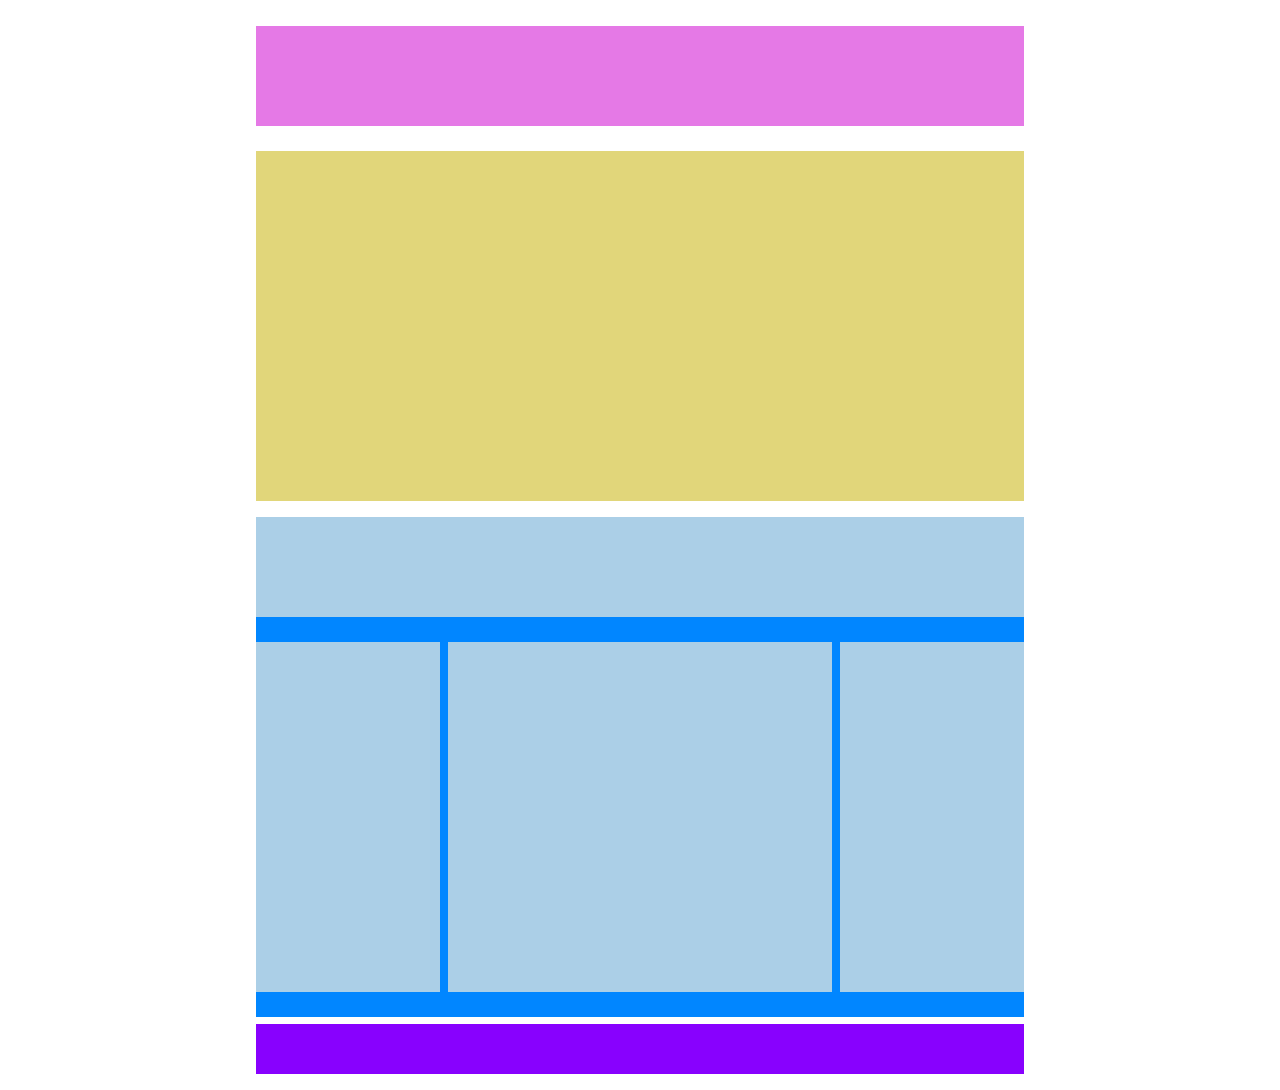
==== bonus/index.html @ 8ae18037 "creazione della cartella bonus e inizio" ====
<!DOCTYPE html>
<html lang="it" dir="ltr">
  <head>
    <meta charset="utf-8">
    <title>Wordpress</title>
    <link rel="stylesheet" href="./assets/css/master.css">
  </head>
  <body>
    <!-- INIZIO PAGINA WP -->
    <header>

      <div class="row">
        <div class="col-1 bg-pink">
        </div>
      </div>

    </header>
    <!-- PRIMA FACCIATA MAIN -->
    <main>

      <div class="row">
        <div class="col-2 bg-yellow">
        </div>
      </div>
      <!-- FINE PRIMA FACCIATA MAIN -->

      <!-- SECONDA FACCIATA MAIN -->

      <div class="row">
        <div class="col-3 bg-blue">
          <div class="col-4 bg-light">

          </div>
          <div class="col-5-6 bg-light">

          </div>

          <div class="col-7 bg-light">

          </div>
          <div class="col-5-6 bg-light">

          </div>

        </div>

      </div>

      <!-- FINE SECONDA FACCIATA MAIN -->
    </main>
      <!-- INIZIO PAGINA FOOTER -->
    <footer>
      <div class="row">
        <div class="col-8 bg-purple">
        </div>
      </div>
      <!-- FINE PAGINA FOOTER -->
    </footer>
  </body>
</html>
---- bonus/assets/css/master.css ----
/* UTILITY DI PAGINA-INIZIO */

*{
  padding: 0;
  margin: 0;
  box-sizing: border-box;
}

[class^="col-"]{
  float: left;
}

/* UTILITI DI PAGINA-FINE */

/* RIGHE-INIZIO */
.row{
  margin: 2% 20%;
  height: 100px;
}

.row:after{
  content: "";
  clear: both;
  display: table;
}

/* RIGHE-FINE */

/* COLONNE-INIZIO */

.col-1{
  height: 100px;
  width: 100%;
}

.col-2{
  width: 100%;
  height: 350px;
}

.col-3{
  width: 100%;
  height: 500px;
  margin-top: 2%;
}

.col-4{
  width: 100%;
  height: 100px;
}

.col-5-6{
  width: 24%;
  height: 350px;
  margin-top: 25px;
}

.col-7{
  width: 50%;
  height: 350px;
  margin-top: 25px;
  margin-left: 1%;
  margin-right: 1%;
}

.col-8{
  height: 50px;
  width: 100%;
  margin-top: 1%;
  margin-bottom: 2%;
}

/* COLONNE-FINE */

/* UTILITY COLORI */

.bg-pink{
  background-color: rgb(229, 121, 230);
}

.bg-yellow{
  background-color: rgb(225, 214, 122);
}

.bg-blue{
  background-color: rgb(1, 134, 255);
}

.bg-light{
  background-color: rgb(171, 207, 231);
}

.bg-purple{
  background-color: rgb(136, 1, 254);
}
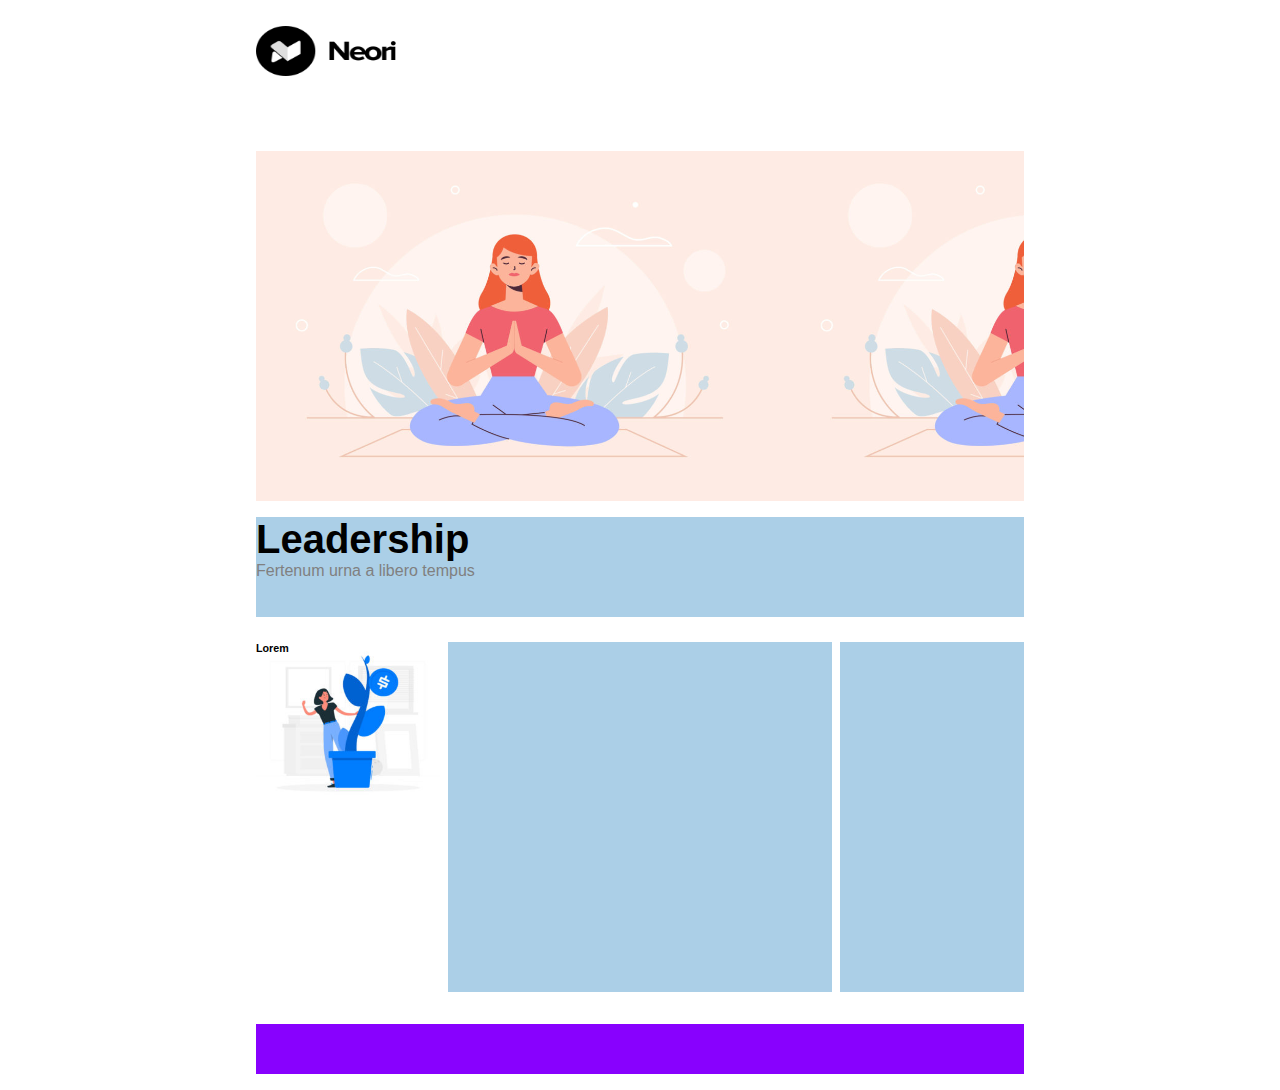
==== commit 2c729ecd: "Lavorazione e prove varie sul bonus" ====
--- a/bonus/index.html
+++ b/bonus/index.html
@@ -10,7 +10,7 @@
     <header>
 
       <div class="row">
-        <div class="col-1 bg-pink">
+        <div class="col-1 logo">
         </div>
       </div>
 
@@ -19,7 +19,7 @@
     <main>
 
       <div class="row">
-        <div class="col-2 bg-yellow">
+        <div class="col-2 cover1">
         </div>
       </div>
       <!-- FINE PRIMA FACCIATA MAIN -->
@@ -29,16 +29,17 @@
       <div class="row">
         <div class="col-3 bg-blue">
           <div class="col-4 bg-light">
-
+            <h1>Leadership</h1>
+            <p>Fertenum urna a libero tempus</p>
           </div>
-          <div class="col-5-6 bg-light">
-
+          <div class="col-5 cover-col-5">
+            <h6>Lorem</h6>
           </div>
 
           <div class="col-7 bg-light">
 
           </div>
-          <div class="col-5-6 bg-light">
+          <div class="col-6 bg-light">
 
           </div>
 
--- a/bonus/assets/css/master.css
+++ b/bonus/assets/css/master.css
@@ -4,6 +4,7 @@
   padding: 0;
   margin: 0;
   box-sizing: border-box;
+  font-family: Helvetica;
 }
 
 [class^="col-"]{
@@ -49,7 +50,13 @@
   height: 100px;
 }
 
-.col-5-6{
+.col-5{
+  width: 24%;
+  height: 350px;
+  margin-top: 25px;
+}
+
+.col-6{
   width: 24%;
   height: 350px;
   margin-top: 25px;
@@ -72,18 +79,42 @@
 
 /* COLONNE-FINE */
 
-/* UTILITY COLORI */
+/* VARIE */
 
-.bg-pink{
-  background-color: rgb(229, 121, 230);
+h1{
+  font-size: 40px;
 }
 
-.bg-yellow{
-  background-color: rgb(225, 214, 122);
+p{
+  color: grey;
 }
 
-.bg-blue{
+
+/* UTILITY BACKGROUND */
+
+.logo{
+  background-image: url(../img/logo.png);
+  background-size: 140px 50px;
+  background-repeat: no-repeat;
+}
+
+.cover1{
+  background-image: url(../img/banner.jpg);
+  background-size: contain;
+
+}
+
+/* .bg-blue{
   background-color: rgb(1, 134, 255);
+} */
+
+
+.cover-col-5{
+  background-image: url(../img/img-1.jpg);
+  background-repeat: no-repeat;
+  background-size: 100% 50%;
+  display: block;
+
 }
 
 .bg-light{
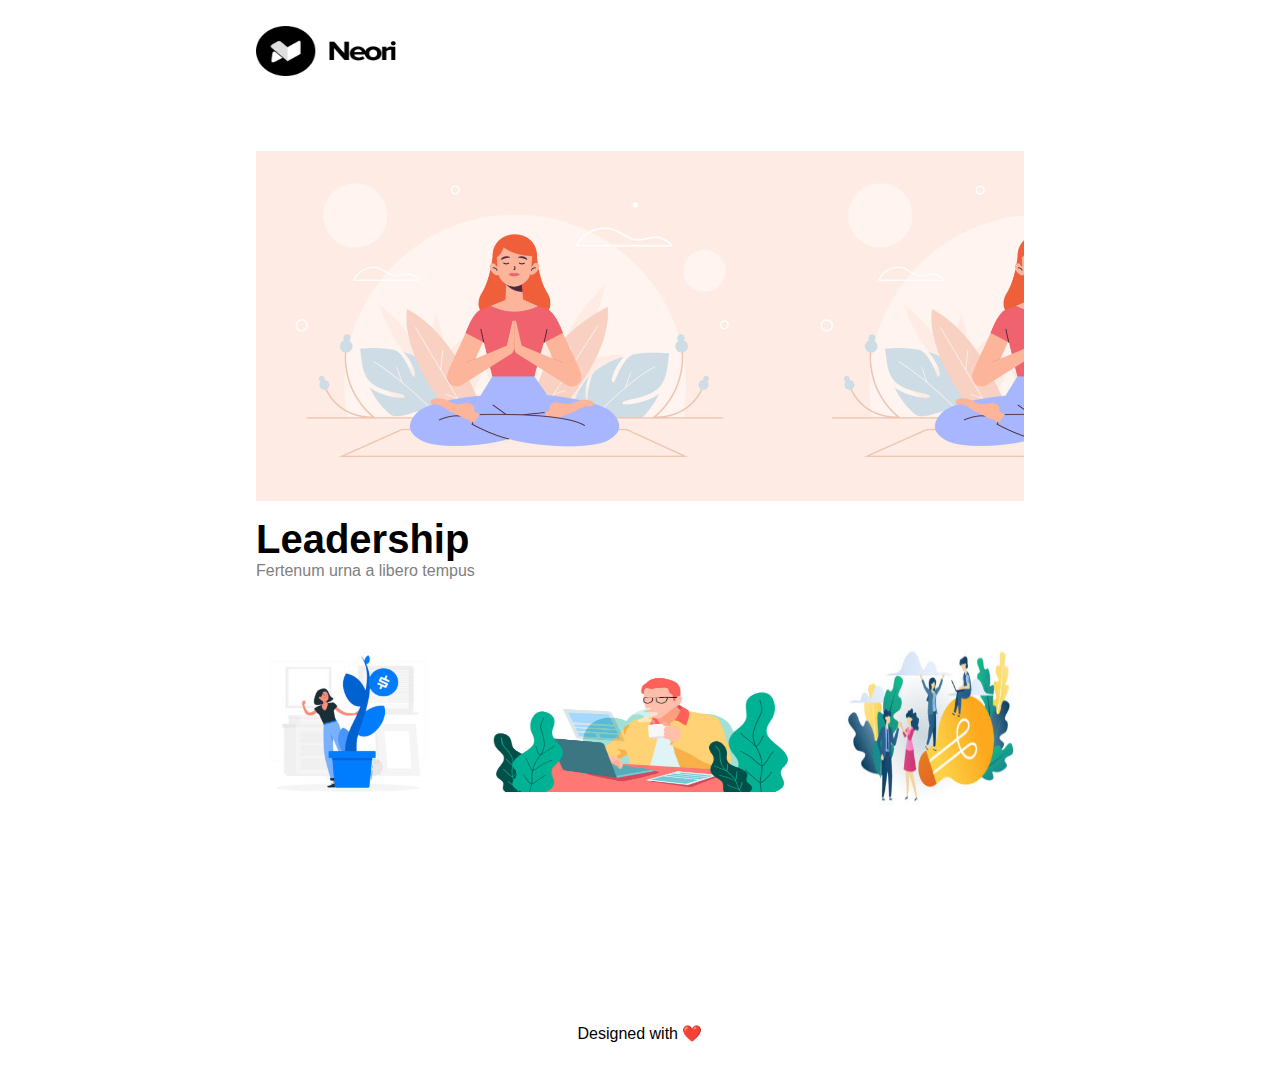
==== commit 89278a03: "parte 2 della lavorazione al bonus" ====
--- a/bonus/index.html
+++ b/bonus/index.html
@@ -33,13 +33,12 @@
             <p>Fertenum urna a libero tempus</p>
           </div>
           <div class="col-5 cover-col-5">
-            <h6>Lorem</h6>
           </div>
 
-          <div class="col-7 bg-light">
+          <div class="col-6 cover-col-6">
 
           </div>
-          <div class="col-6 bg-light">
+          <div class="col-7 cover-col-7">
 
           </div>
 
@@ -53,6 +52,7 @@
     <footer>
       <div class="row">
         <div class="col-8 bg-purple">
+          <span>Designed with ❤️</span>
         </div>
       </div>
       <!-- FINE PAGINA FOOTER -->
--- a/bonus/assets/css/master.css
+++ b/bonus/assets/css/master.css
@@ -32,6 +32,9 @@
 .col-1{
   height: 100px;
   width: 100%;
+  background-image: url(../img/logo.png);
+  background-size: 140px 50px;
+  background-repeat: no-repeat;
 }
 
 .col-2{
@@ -56,13 +59,13 @@
   margin-top: 25px;
 }
 
-.col-6{
+.col-7{
   width: 24%;
   height: 350px;
   margin-top: 25px;
 }
 
-.col-7{
+.col-6{
   width: 50%;
   height: 350px;
   margin-top: 25px;
@@ -89,13 +92,18 @@
   color: grey;
 }
 
+span{
+  text-align: center;
+  display: block;
+}
+
+
+}
 
 /* UTILITY BACKGROUND */
 
 .logo{
-  background-image: url(../img/logo.png);
-  background-size: 140px 50px;
-  background-repeat: no-repeat;
+
 }
 
 .cover1{
@@ -104,23 +112,21 @@
 
 }
 
-/* .bg-blue{
-  background-color: rgb(1, 134, 255);
-} */
-
 
 .cover-col-5{
   background-image: url(../img/img-1.jpg);
   background-repeat: no-repeat;
   background-size: 100% 50%;
-  display: block;
-
 }
 
-.bg-light{
-  background-color: rgb(171, 207, 231);
+.cover-col-6{
+  background-image: url(../img/banner-2.jpg);
+  background-repeat: no-repeat;
+  background-size: 100% 47%;
 }
 
-.bg-purple{
-  background-color: rgb(136, 1, 254);
+.cover-col-7{
+  background-image: url(../img/img-3.jpg);
+  background-repeat: no-repeat;
+  background-size: 100% 50%;
 }
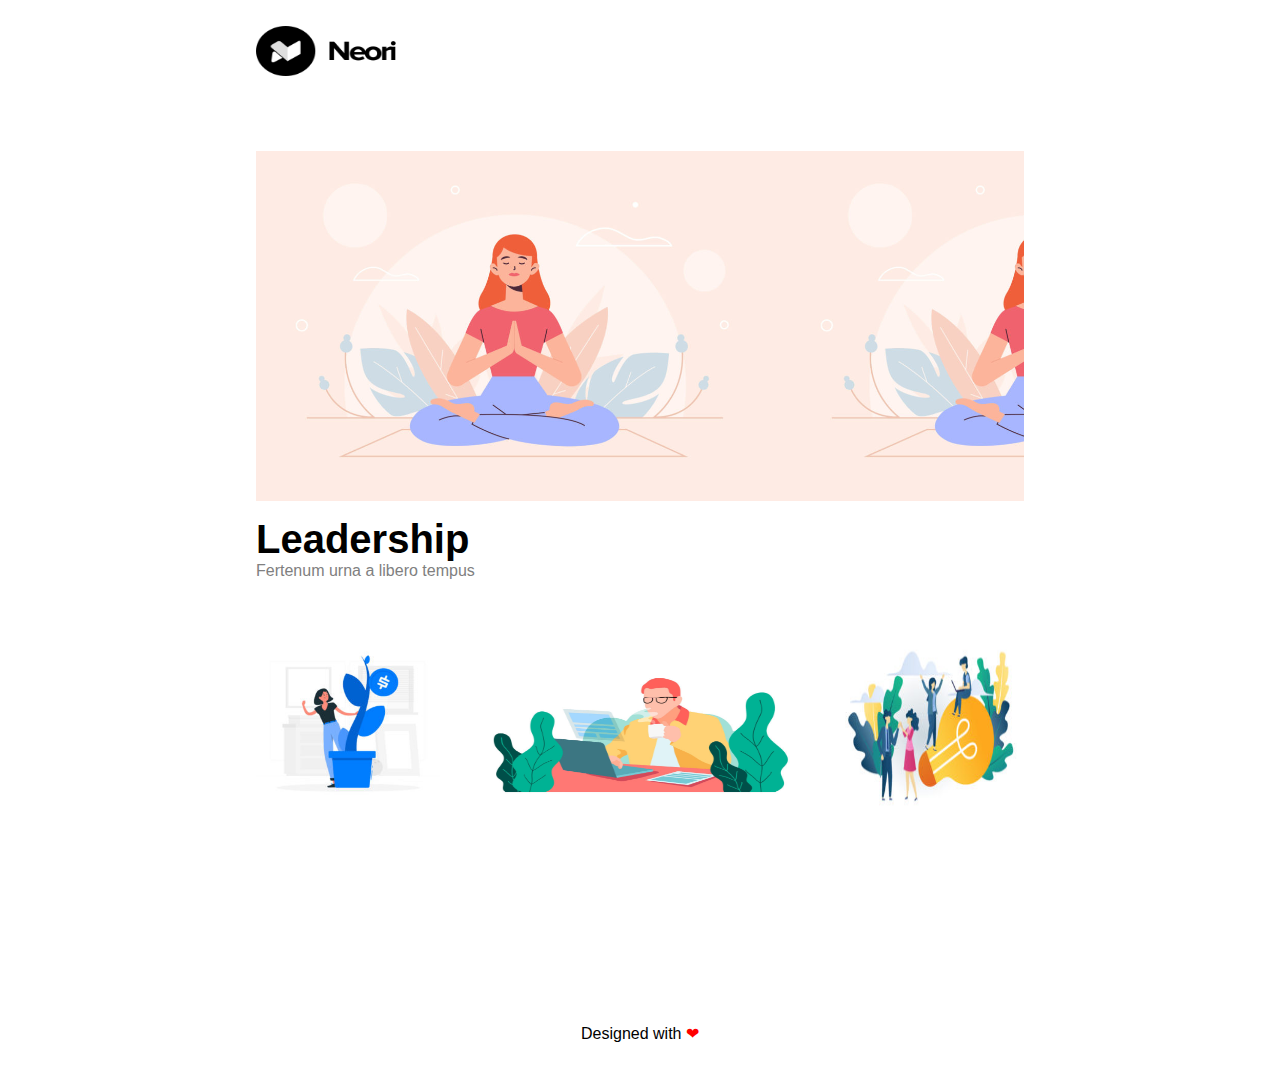
==== commit cfe24e4f: "Risolti alcuni errori di elaborazione immagine,e varie sostituzioni" ====
--- a/bonus/index.html
+++ b/bonus/index.html
@@ -52,7 +52,7 @@
     <footer>
       <div class="row">
         <div class="col-8 bg-purple">
-          <span>Designed with ❤️</span>
+          <span>Designed with <span id="cuore">&#10084;</span></span>
         </div>
       </div>
       <!-- FINE PAGINA FOOTER -->
--- a/bonus/assets/css/master.css
+++ b/bonus/assets/css/master.css
@@ -32,9 +32,6 @@
 .col-1{
   height: 100px;
   width: 100%;
-  background-image: url(../img/logo.png);
-  background-size: 140px 50px;
-  background-repeat: no-repeat;
 }
 
 .col-2{
@@ -97,19 +94,22 @@
   display: block;
 }
 
-
+#cuore{
+  color: red;
+  display: inline;
 }
 
 /* UTILITY BACKGROUND */
 
 .logo{
-
+  background-image: url(../img/logo.png);
+  background-size: 140px 50px;
+  background-repeat: no-repeat;
 }
 
 .cover1{
   background-image: url(../img/banner.jpg);
   background-size: contain;
-
 }
 
 
